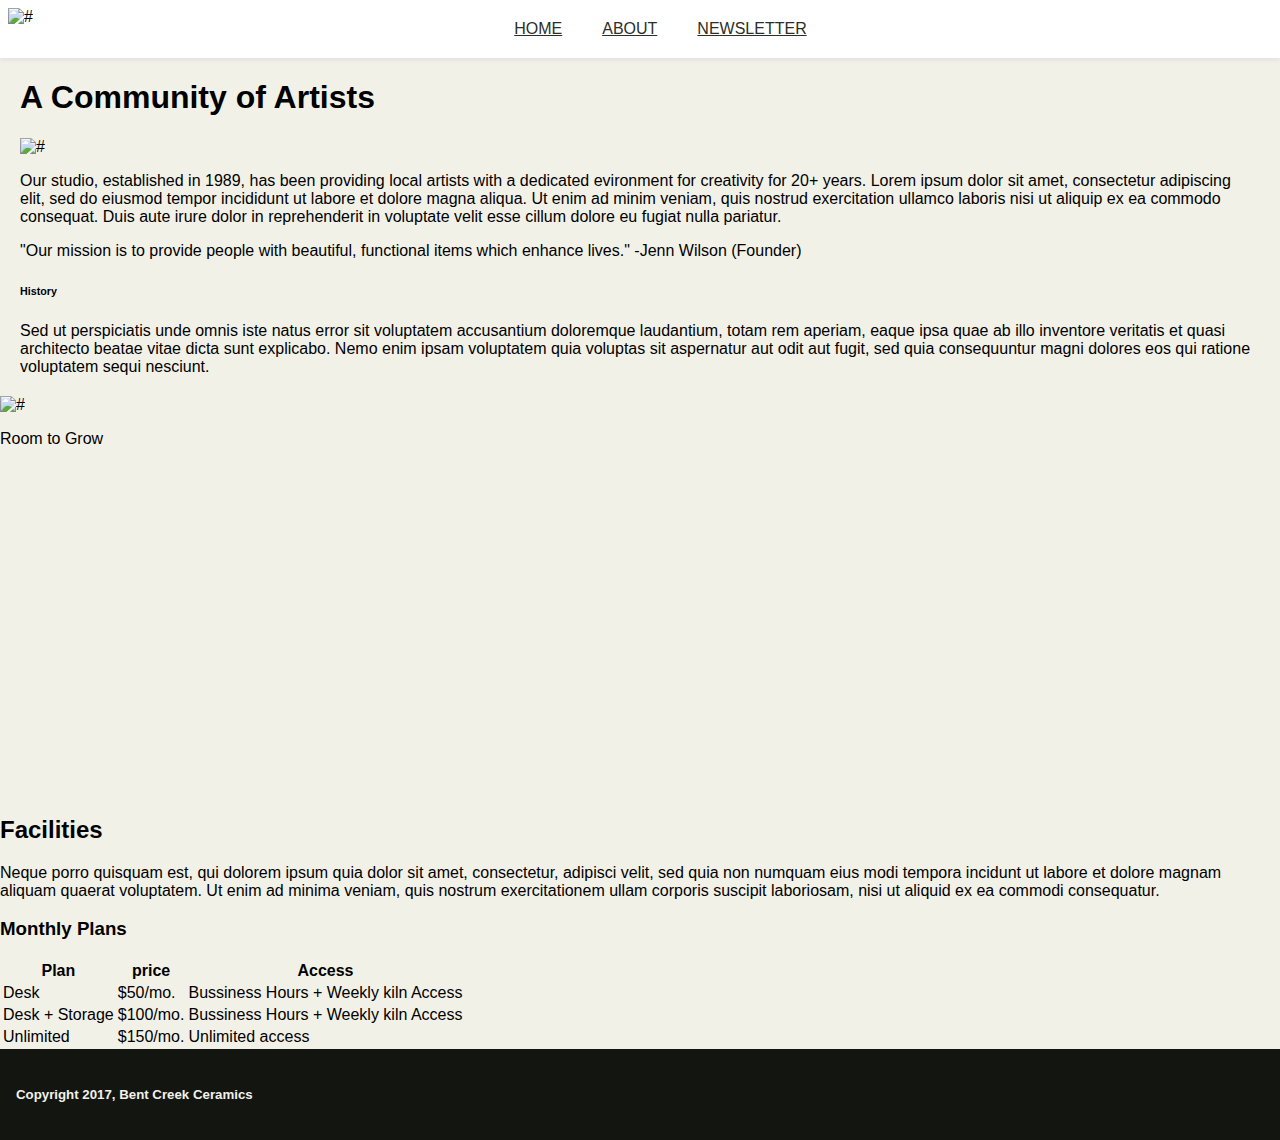
==== about.html @ 1174b102 "resized image on about pg" ====
<!DOCTYPE html>
<html>
    <head>
        <meta charset="UTF-8">
        <title>Newsletter</title>
        <link rel="stylesheet" href="styles.css">
    <body>
        <header>
            <nav class="nav-bar">
                <div class="nav-logo">
                <img src="/Users/hamiltonmoore/ironyard/front-end/week-one-project/images/optimized/bent-creek-logo.png" alt="#">
                </div>
                <div class="nav-links">
                <a href="index.html">Home</a>
                <a href="about.html">About</a>
                <a href="newsletter.html">Newsletter</a>
                </div>
                <div class="phantom div">
            </nav>
        </header>
        <main>
            <div class="firstSection">
                <h1>A Community of Artists</h1>
                <img src="/Users/hamiltonmoore/ironyard/front-end/week-one-project/images/optimized/birdhouse.jpg" alt="#" height="210" width="210">
                <p> 
                    Our studio, established in 1989, has been providing local artists with a dedicated evironment for creativity for 20+ years. 
                    Lorem ipsum dolor sit amet, consectetur adipiscing elit, sed do eiusmod tempor incididunt ut labore et dolore magna aliqua.
                    Ut enim ad minim veniam, quis nostrud exercitation ullamco laboris nisi ut aliquip ex ea commodo consequat. 
                    Duis aute irure dolor in reprehenderit in voluptate velit esse cillum dolore eu fugiat nulla pariatur.
                </p>
                <aside>
                    "Our mission is to provide people with beautiful, 
                    functional items which enhance lives." -Jenn Wilson (Founder)
                </aside>
                <h6>History</h6>
                <p>
                    Sed ut perspiciatis unde omnis iste natus error sit voluptatem accusantium doloremque laudantium, 
                    totam rem aperiam, eaque ipsa quae ab illo inventore veritatis et quasi architecto beatae vitae dicta sunt explicabo. 
                    Nemo enim ipsam voluptatem quia voluptas sit aspernatur aut odit aut fugit, sed quia consequuntur magni dolores eos qui ratione voluptatem sequi nesciunt.
                </p>
            </div>
            <div id="roomToGrow">
                <img src="/Users/hamiltonmoore/ironyard/front-end/week-one-project/images/optimized/background-3.jpg" alt=#>
                <p>Room to Grow</p>
            </div>
            <div>
                <h2>Facilities</h2>
                <p>
                    Neque porro quisquam est, qui dolorem ipsum quia dolor sit amet, consectetur, adipisci velit, 
                    sed quia non numquam eius modi tempora incidunt ut labore et dolore magnam aliquam quaerat voluptatem. 
                    Ut enim ad minima veniam, quis nostrum exercitationem ullam corporis suscipit laboriosam, nisi ut aliquid ex ea commodi consequatur.
                </p>
            </div>
            <div>
                <h3>Monthly Plans</h3>
            <table>
                <thead>
                    <tr>
                        <th>Plan</th>
                        <th>price</th>
                        <th>Access</th>
                    </tr>
                </thead>
                <tbody>
                    <tr>
                        <td>Desk</td>
                        <td>$50/mo.</td>
                        <td>Bussiness Hours + Weekly kiln Access</td>
                    </tr>
                    <tr>
                        <td>Desk + Storage</td>
                        <td>$100/mo.</td>
                        <td>Bussiness Hours + Weekly kiln Access</td>
                    </tr>
                    <tr>
                        <td>Unlimited</td>
                        <td>$150/mo.</td>
                        <td>Unlimited access</td> 
                    </tr>
                </tbody>
            </table>
        </div>
        </main>
        <footer>
            <h5>Copyright 2017, Bent Creek Ceramics</h5>
        </footer>
    </body>
</html>
---- styles.css ----
body{
    background: #F2F1E8;
    font-family: 'Merriweather', serif;
    font-family: 'Roboto', sans-serif;
    margin: 0 auto;
    font-weight: none;
}

 header{
    /* position: fixed; */
    margin: 0;
    width: 100%; 

}
nav{
    box-shadow: 0px 3px 3px #E5E4DF; 
}
.nav-bar{
    background-color: #FFFFFF;
    display: flex;
    justify-content: space-between;  
}

.nav-bar a{
    color: #2B2F26;
    padding: 20px;
    text-transform: uppercase;
}

.nav-logo img{
    align-self: center;
    height: 40px;
    width: 40px;
    margin: .5rem;
}
.nav-links{
    display:flex;
    align-content: center;
}

 /* .container{
    display: flex;
    flex-direction: column;
    flex-wrap: wrap; 
}  */

 .imageGroup{
    display: flex;
    /* flex-wrap: wrap;
    justify-content: space-between; */
} 
 .imageHolder30{
    width: 200px;
    height: 100px;
}

.imageHolder50{
    width: 75px;
    height: 100px;
} 

.imageHolder10{
    width: 40px;
    height: 100px;
}  

.imageHolder5{
    width: 55px;
    height: 100px;
}

 
 #newsLetterBody {
    background-image: url("./images/optimized/background-2.jpg"); 
    background-size: 100%;
} 

form{
    position: relative;
    top: 200px;
    background-color: white;
}

footer{
    color: #F2F1E8;
    padding: 1rem;
    background-color: #131511;
}

 /* #img1{
    width: 100px;
    height: 100px; 
}  */

/* About section Specific:*/ 
.firstSection{
    margin: 20px;
}

 #roomToGrow{
    overflow: hidden; 
    height: 400px;
  
}
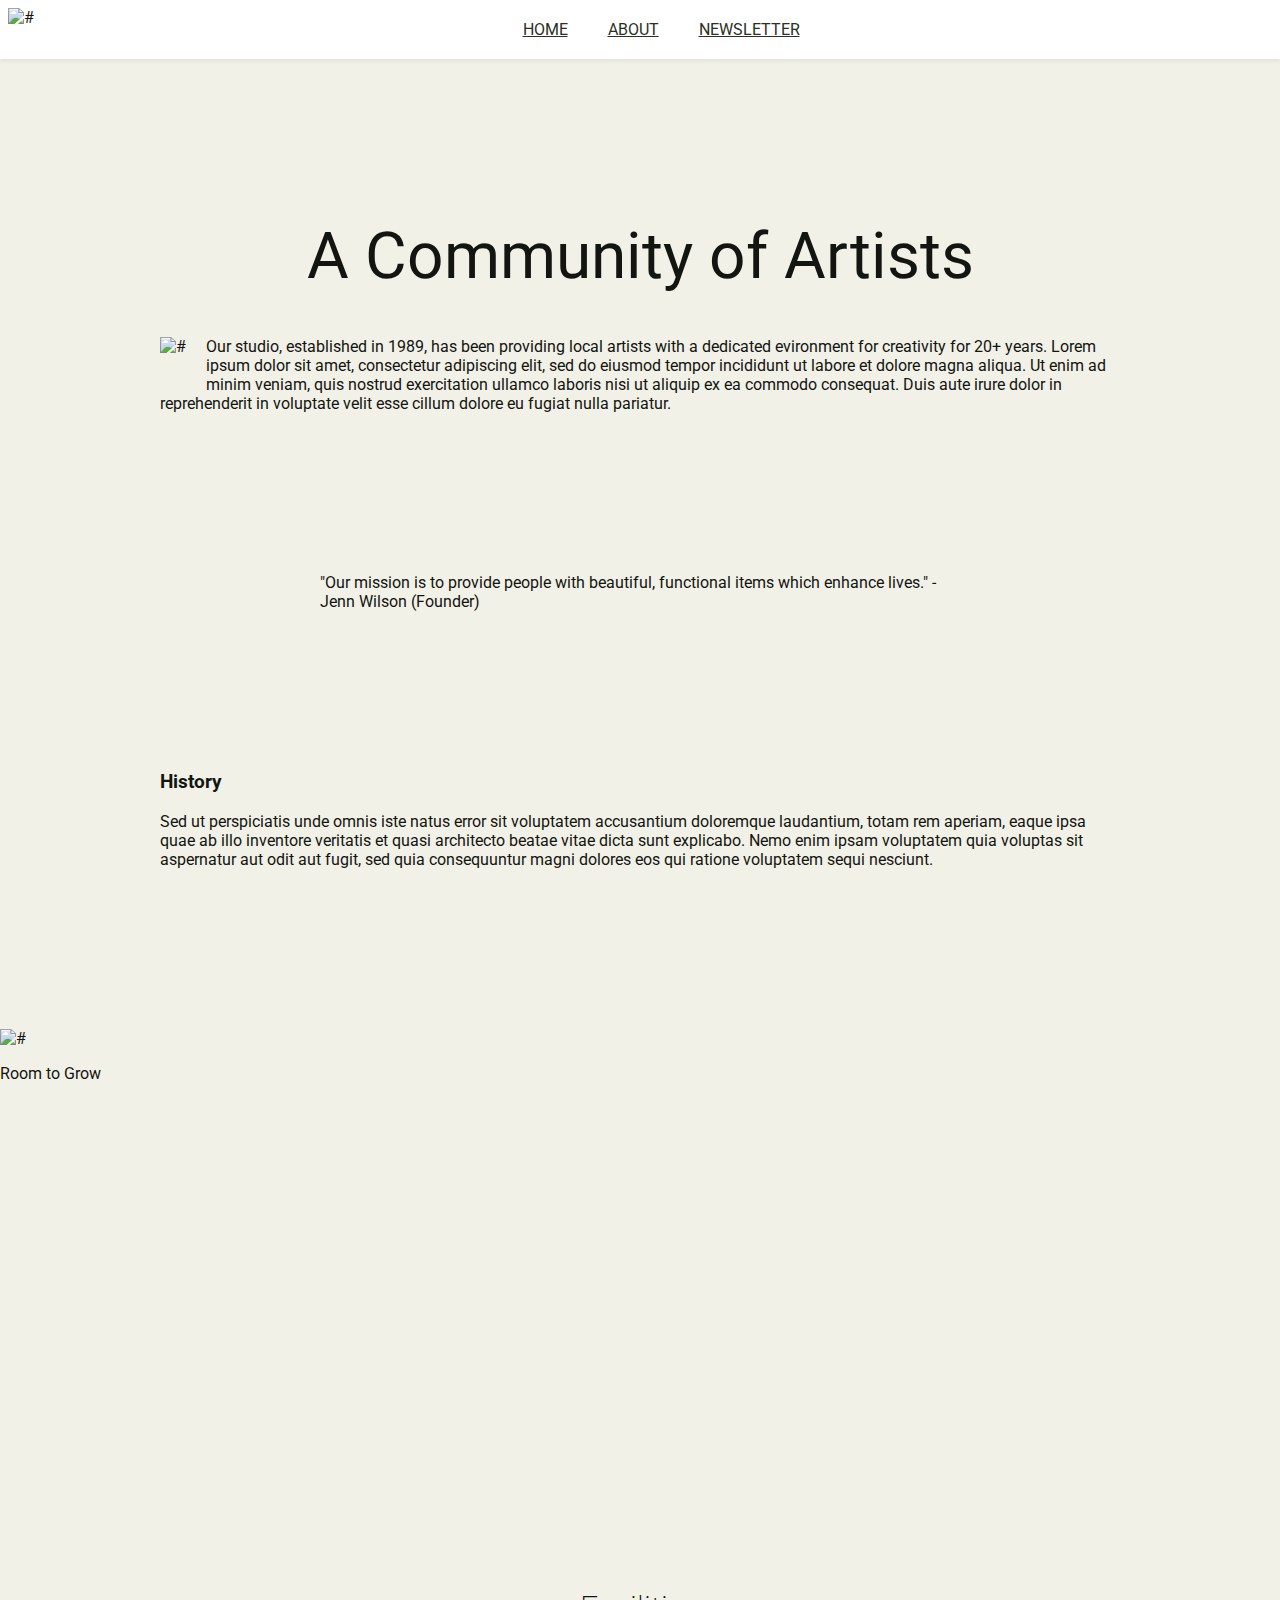
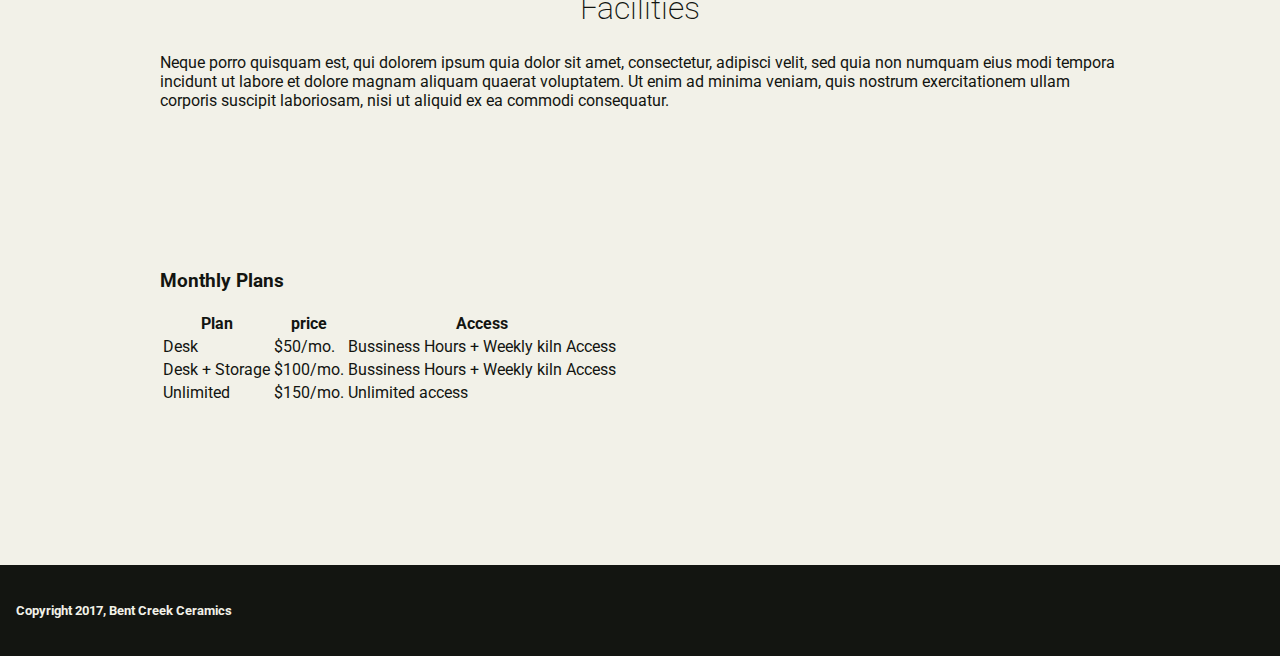
==== commit 0c096a5b: "added and changed image structure" ====
--- a/about.html
+++ b/about.html
@@ -4,6 +4,7 @@
         <meta charset="UTF-8">
         <title>Newsletter</title>
         <link rel="stylesheet" href="styles.css">
+        <link href="https://fonts.googleapis.com/css?family=Merriweather:300,300i,400,400i,700|Roboto:300,300i,400,400i" rel="stylesheet">
     <body>
         <header>
             <nav class="nav-bar">
@@ -20,19 +21,25 @@
         </header>
         <main>
             <div class="firstSection">
+                <div>
                 <h1>A Community of Artists</h1>
+                <div class="birdHouseImg">
                 <img src="/Users/hamiltonmoore/ironyard/front-end/week-one-project/images/optimized/birdhouse.jpg" alt="#" height="210" width="210">
+                </div>
                 <p> 
                     Our studio, established in 1989, has been providing local artists with a dedicated evironment for creativity for 20+ years. 
                     Lorem ipsum dolor sit amet, consectetur adipiscing elit, sed do eiusmod tempor incididunt ut labore et dolore magna aliqua.
                     Ut enim ad minim veniam, quis nostrud exercitation ullamco laboris nisi ut aliquip ex ea commodo consequat. 
                     Duis aute irure dolor in reprehenderit in voluptate velit esse cillum dolore eu fugiat nulla pariatur.
                 </p>
+                </div>
+            <div class="quote">
                 <aside>
                     "Our mission is to provide people with beautiful, 
                     functional items which enhance lives." -Jenn Wilson (Founder)
                 </aside>
-                <h6>History</h6>
+            </div>
+                <h3>History</h3>
                 <p>
                     Sed ut perspiciatis unde omnis iste natus error sit voluptatem accusantium doloremque laudantium, 
                     totam rem aperiam, eaque ipsa quae ab illo inventore veritatis et quasi architecto beatae vitae dicta sunt explicabo. 
@@ -40,10 +47,10 @@
                 </p>
             </div>
             <div id="roomToGrow">
-                <img src="/Users/hamiltonmoore/ironyard/front-end/week-one-project/images/optimized/background-3.jpg" alt=#>
+                <img src="/Users/hamiltonmoore/ironyard/front-end/week-one-project/images/optimized/background-3.jpg" alt=# height="100%" width="100%">
                 <p>Room to Grow</p>
             </div>
-            <div>
+            <div class="Facilities">
                 <h2>Facilities</h2>
                 <p>
                     Neque porro quisquam est, qui dolorem ipsum quia dolor sit amet, consectetur, adipisci velit, 
@@ -51,7 +58,7 @@
                     Ut enim ad minima veniam, quis nostrum exercitationem ullam corporis suscipit laboriosam, nisi ut aliquid ex ea commodi consequatur.
                 </p>
             </div>
-            <div>
+            <div class="Table">
                 <h3>Monthly Plans</h3>
             <table>
                 <thead>
--- a/styles.css
+++ b/styles.css
@@ -2,8 +2,8 @@
     background: #F2F1E8;
     font-family: 'Merriweather', serif;
     font-family: 'Roboto', sans-serif;
+    color: #131511;
     margin: 0 auto;
-    font-weight: none;
 }
 
  header{
@@ -44,12 +44,12 @@
     flex-wrap: wrap; 
 }  */
 
- .imageGroup{
+ /* .imageGroup{
     display: flex;
     /* flex-wrap: wrap;
     justify-content: space-between; */
-} 
- .imageHolder30{
+
+ /* .imageHolder30{
     width: 200px;
     height: 100px;
 }
@@ -66,26 +66,28 @@
 
 .imageHolder5{
     width: 55px;
-    height: 100px;
-}
+    height: 100px; */ 
+
 
  
- #newsLetterBody {
+  #newsLetterBody {
     background-image: url("./images/optimized/background-2.jpg"); 
-    background-size: 100%;
-} 
-
-form{
-    position: relative;
-    top: 200px;
-    background-color: white;
-}
-
-footer{
+    background-size: 100%; 
+}  
+
+  form{
+    top: 500px;
+    background-color: white; 
+    margin-right: 200px;
+    margin-left: 200px;
+
+}  
+
+  footer{
     color: #F2F1E8;
-    padding: 1rem;
+    padding: 1rem; 
     background-color: #131511;
-}
+}  
 
  /* #img1{
     width: 100px;
@@ -93,14 +95,123 @@
 }  */
 
 /* About section Specific:*/ 
-.firstSection{
-    margin: 20px;
+ .firstSection{
+    margin: 160px;
+} 
+.quote{
+    margin: 160px;
+}
+.Facilities{
+    margin: 160px;
+}
+.Table{
+    margin: 160px;
+}
+h1{
+    font-size: 4rem;
+    text-align: center;
+    font-weight: 400;
+    margin-top: 100px; 
+}
+h2{
+    font-size: 2rem;
+    text-align: center;
+    font-weight: 200;
+    margin-top: 15px;
+}
+h4{
+    font-size: 2rem;
+    text-align: center;
+    font-weight: 200;
+    margin-top: 10px;
 }
 
  #roomToGrow{
     overflow: hidden; 
-    height: 400px;
-  
+    height: 400px; 
 } 
-
-
+.birdHouseImg{
+    float: left;
+    margin-right: 20px;
+    margin-bottom: 20px; 
+}
+
+/*home*/
+
+.productImages{
+  width: 100%;
+  margin: 0 auto;
+  padding: 10px;
+  box-sizing: border-box;
+}
+.productImages .row{
+    display: flex;
+    justify-content: space-between;
+    margin-bottom: 5px;
+}
+.row p{
+    background-color: #2B2F26;
+    color: #F2F1E8;
+    padding: 10px;
+    align-self: flex-end;
+    font-size: 1.4em;
+}
+.box{
+    display: flex;
+    flex: 1;
+    height: 55vh;
+    margin: 5px;
+}
+.sm-box{
+    display: flex;
+    flex: 1;
+    height: 35vh;
+    margin: 5px;
+
+}
+.imageHolder:nth-child(3){
+    flex: 2;
+}
+
+
+#Endless{
+    background-image: url("./images/optimized/product-1.jpg");
+    background-size: cover;
+}
+#Sets{
+    background-image: url("./images/optimized/product-2.jpg");
+    background-size: cover;
+}
+#Textures{
+    background-image: url("./images/optimized/product-3.jpg");
+    background-size: cover;
+}    
+#Teatime{
+    background-image: url("./images/optimized/product-4.jpg");
+    background-size: cover;
+}
+#Jars{
+    background-image: url("./images/optimized/product-5.jpg");
+    background-size: cover;
+}
+#Wasabi{
+    background-image: url("./images/optimized/product-6.jpg");
+    background-size: cover;
+}
+#Sippin{
+    background-image: url("./images/optimized/product-7.jpg");
+    background-size: cover;
+}
+
+/* specific to newsletter*/
+
+input [type=text] {
+    border: none;
+    border-bottom: 2px solid #968772;
+}
+input[type=submit] {
+    padding: 10px;
+    color: white;
+    background-color: #968772;
+    border: none;
+}
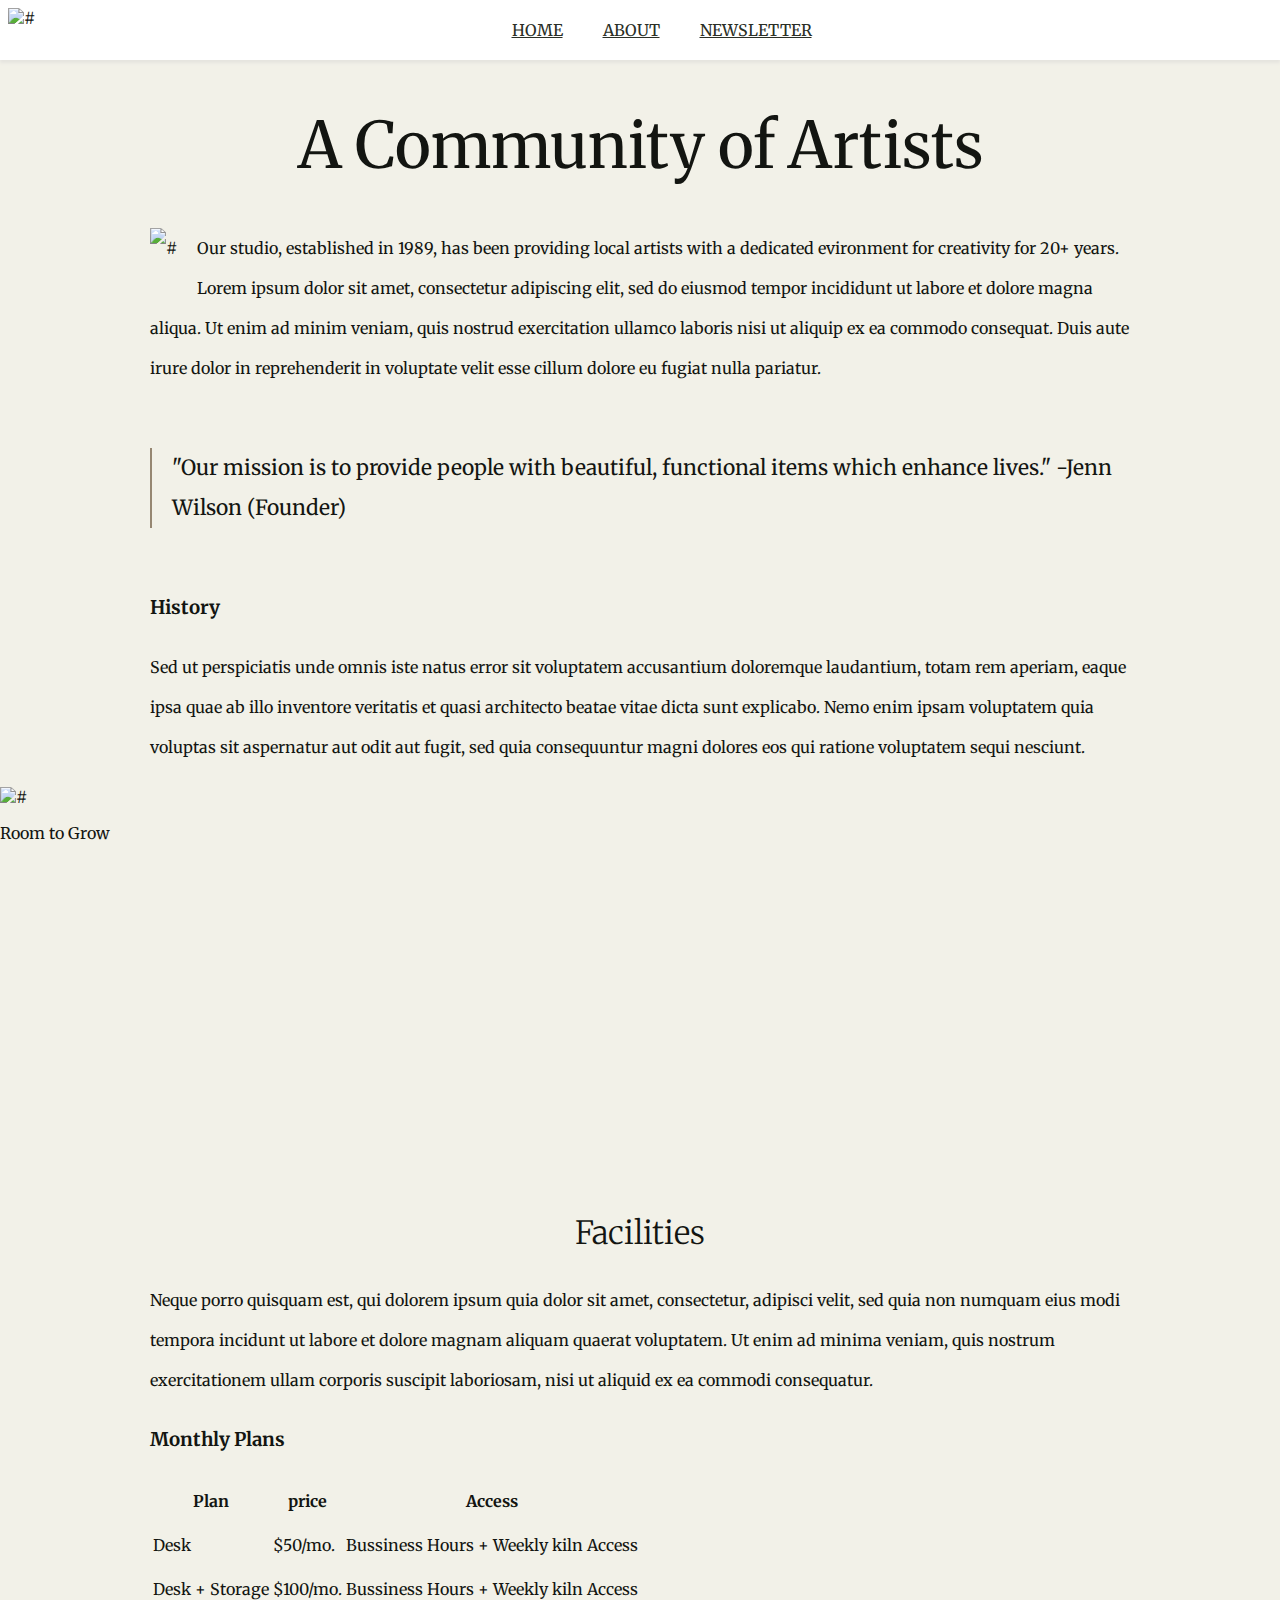
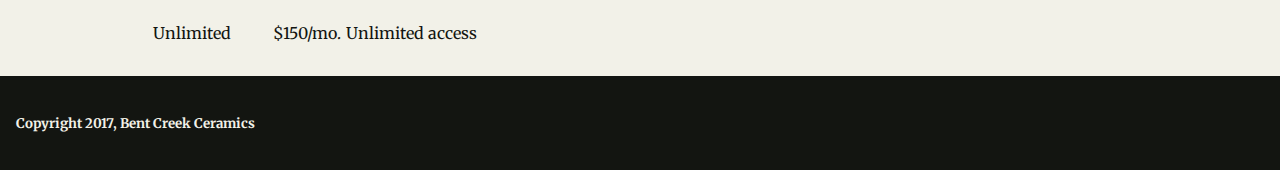
==== commit b1526ffe: "solved newsletterpg" ====
--- a/about.html
+++ b/about.html
@@ -20,11 +20,10 @@
             </nav>
         </header>
         <main>
+            <h1>A Community of Artists</h1>
             <div class="firstSection">
-                <div>
-                <h1>A Community of Artists</h1>
                 <div class="birdHouseImg">
-                <img src="/Users/hamiltonmoore/ironyard/front-end/week-one-project/images/optimized/birdhouse.jpg" alt="#" height="210" width="210">
+                <img src="/Users/hamiltonmoore/ironyard/front-end/week-one-project/images/optimized/birdhouse.jpg" alt="#" height="180" width="180">
                 </div>
                 <p> 
                     Our studio, established in 1989, has been providing local artists with a dedicated evironment for creativity for 20+ years. 
@@ -39,6 +38,7 @@
                     functional items which enhance lives." -Jenn Wilson (Founder)
                 </aside>
             </div>
+            <div class="History">
                 <h3>History</h3>
                 <p>
                     Sed ut perspiciatis unde omnis iste natus error sit voluptatem accusantium doloremque laudantium, 
@@ -86,8 +86,8 @@
                     </tr>
                 </tbody>
             </table>
-        </div>
         </main>
+    </div>
         <footer>
             <h5>Copyright 2017, Bent Creek Ceramics</h5>
         </footer>
--- a/styles.css
+++ b/styles.css
@@ -1,7 +1,6 @@
 body{
     background: #F2F1E8;
-    font-family: 'Merriweather', serif;
-    font-family: 'Roboto', sans-serif;
+    font-family: 'Merriweather', 'Roboto', serif;
     color: #131511;
     margin: 0 auto;
 }
@@ -75,7 +74,7 @@
     background-size: 100%; 
 }  
 
-  form{
+form{
     top: 500px;
     background-color: white; 
     margin-right: 200px;
@@ -83,9 +82,9 @@
 
 }  
 
-  footer{
+footer{
     color: #F2F1E8;
-    padding: 1rem; 
+    padding: 1rem;
     background-color: #131511;
 }  
 
@@ -96,28 +95,42 @@
 
 /* About section Specific:*/ 
  .firstSection{
-    margin: 160px;
+    margin: 20px 150px;
+    font-size: 16px;
+    line-height: 2.5rem;
 } 
 .quote{
-    margin: 160px;
+    margin: 60px 150px;
+    padding-left: 20px;
+    font-size: 21px;
+    line-height: 2.5rem;
+    border-left: 2.5px solid #968772;
 }
 .Facilities{
-    margin: 160px;
+    margin: 20px 150px;
+    font-size: 16px;
+    line-height: 2.5rem;
+}
+.History{
+    margin: 20px 150px;
+    font-size: 16px;
+    line-height: 2.5rem;
 }
 .Table{
-    margin: 160px;
+    margin: 20px 150px;
+    font-size: 16px;
+    line-height: 2.5rem;
 }
 h1{
     font-size: 4rem;
     text-align: center;
     font-weight: 400;
-    margin-top: 100px; 
+    margin-top: 45px; 
 }
 h2{
     font-size: 2rem;
     text-align: center;
     font-weight: 200;
-    margin-top: 15px;
 }
 h4{
     font-size: 2rem;
@@ -138,18 +151,20 @@
 
 /*home*/
 
+
+
 .productImages{
   width: 100%;
   margin: 0 auto;
   padding: 10px;
-  box-sizing: border-box;
+  box-sizing: border-box
 }
 .productImages .row{
     display: flex;
     justify-content: space-between;
     margin-bottom: 5px;
 }
-.row p{
+.productImages p{
     background-color: #2B2F26;
     color: #F2F1E8;
     padding: 10px;
@@ -167,9 +182,11 @@
     flex: 1;
     height: 35vh;
     margin: 5px;
-
-}
-.imageHolder:nth-child(3){
+}
+.box:first-child {
+    flex: 3;
+}
+.sm-box:nth-child(3){
     flex: 2;
 }
 
@@ -205,13 +222,25 @@
 
 /* specific to newsletter*/
 
-input [type=text] {
+input[type=text], input[type=email] {
+    /* display: flex;
+    justify-content: center; */
+    margin-left: 50px;
+    font-size: 21px;
+    box-sizing: border-box;
     border: none;
     border-bottom: 2px solid #968772;
-}
+    width: 80%;
+    padding: 12px 20px;
+}
+
 input[type=submit] {
-    padding: 10px;
+    display: block;
+    padding: 20px;
     color: white;
     background-color: #968772;
     border: none;
-}
+    font-size: 16px;
+    margin: 0 auto;
+    margin-top: 20px;
+}
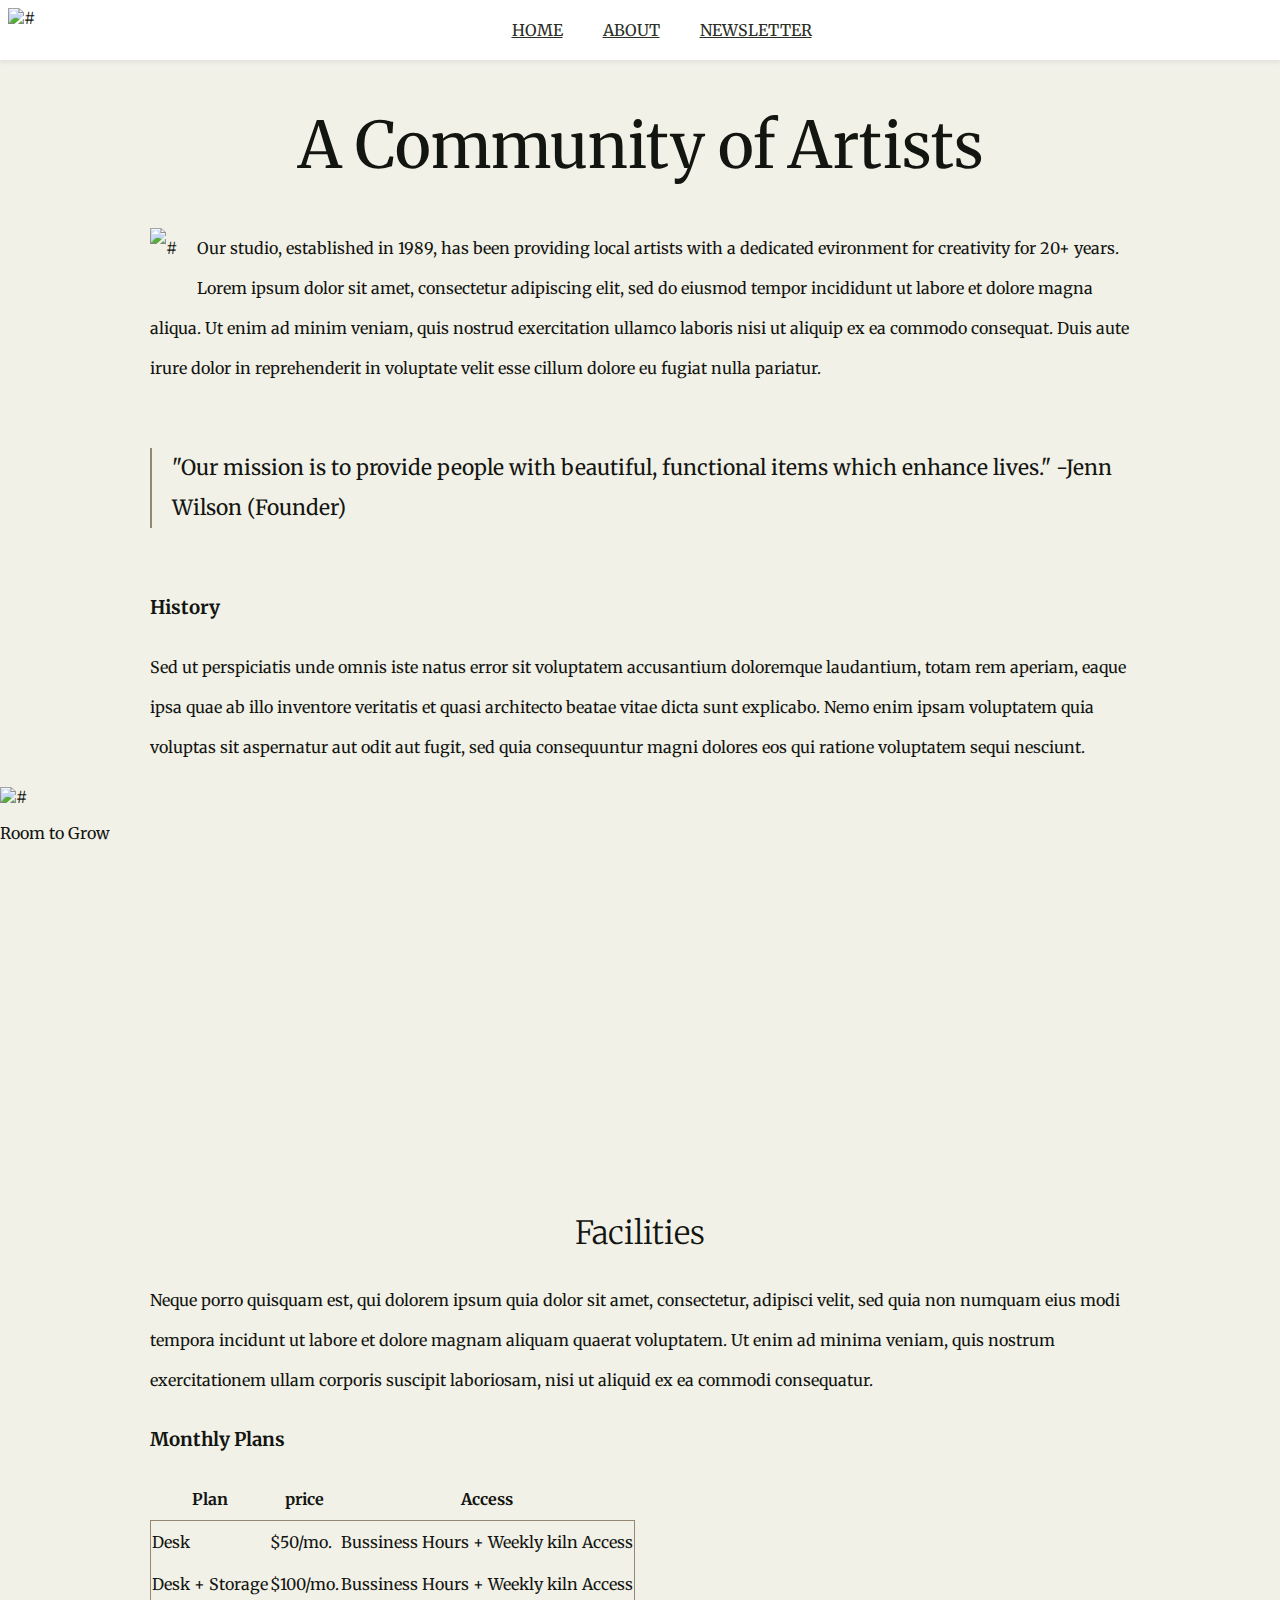
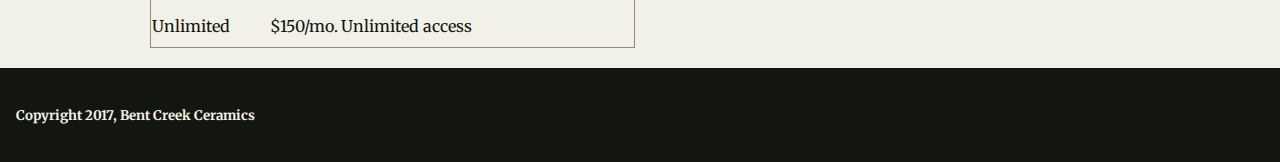
==== commit b391181b: "more additionas" ====
--- a/about.html
+++ b/about.html
@@ -86,6 +86,7 @@
                     </tr>
                 </tbody>
             </table>
+            </div>
         </main>
     </div>
         <footer>
--- a/styles.css
+++ b/styles.css
@@ -148,7 +148,15 @@
     margin-right: 20px;
     margin-bottom: 20px; 
 }
-
+table {
+    border-collapse: collapse;
+}
+table, thead, {
+    border: 1px solid #968772;
+}
+tbody {
+    border: 1px solid #968772;
+}
 /*home*/
 
 
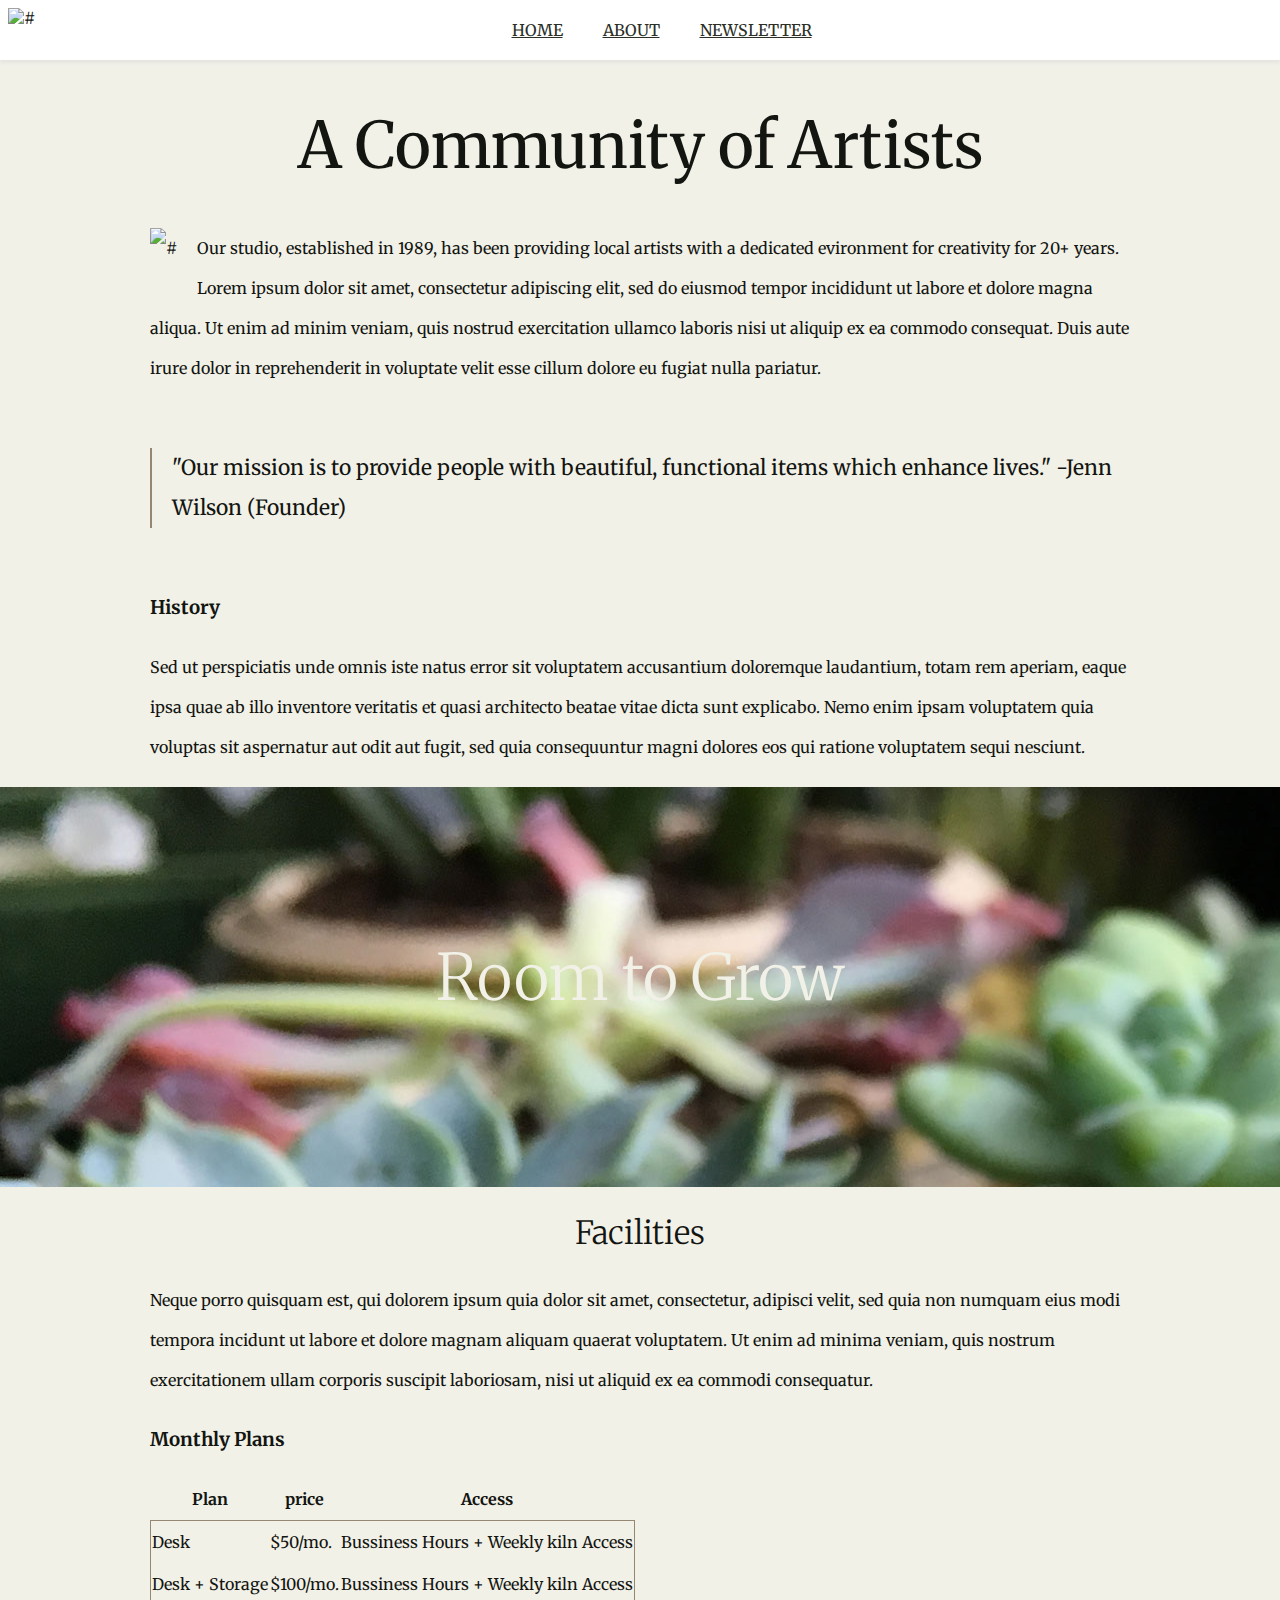
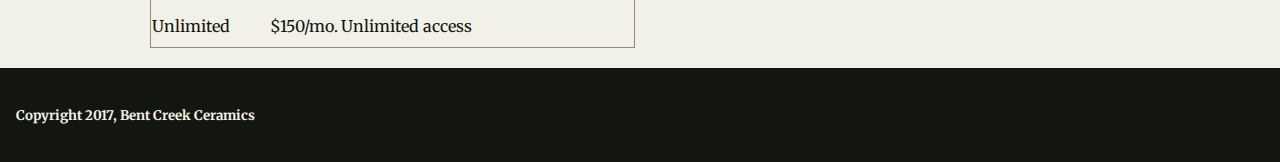
==== commit 6421ef57: "updated image on about pg" ====
--- a/about.html
+++ b/about.html
@@ -46,8 +46,7 @@
                     Nemo enim ipsam voluptatem quia voluptas sit aspernatur aut odit aut fugit, sed quia consequuntur magni dolores eos qui ratione voluptatem sequi nesciunt.
                 </p>
             </div>
-            <div id="roomToGrow">
-                <img src="/Users/hamiltonmoore/ironyard/front-end/week-one-project/images/optimized/background-3.jpg" alt=# height="100%" width="100%">
+            <div class="roomToGrow">
                 <p>Room to Grow</p>
             </div>
             <div class="Facilities">
--- a/styles.css
+++ b/styles.css
@@ -37,39 +37,7 @@
     align-content: center;
 }
 
- /* .container{
-    display: flex;
-    flex-direction: column;
-    flex-wrap: wrap; 
-}  */
-
- /* .imageGroup{
-    display: flex;
-    /* flex-wrap: wrap;
-    justify-content: space-between; */
-
- /* .imageHolder30{
-    width: 200px;
-    height: 100px;
-}
-
-.imageHolder50{
-    width: 75px;
-    height: 100px;
-} 
-
-.imageHolder10{
-    width: 40px;
-    height: 100px;
-}  
-
-.imageHolder5{
-    width: 55px;
-    height: 100px; */ 
-
-
- 
-  #newsLetterBody {
+#newsLetterBody {
     background-image: url("./images/optimized/background-2.jpg"); 
     background-size: 100%; 
 }  
@@ -88,12 +56,8 @@
     background-color: #131511;
 }  
 
- /* #img1{
-    width: 100px;
-    height: 100px; 
-}  */
-
 /* About section Specific:*/ 
+
  .firstSection{
     margin: 20px 150px;
     font-size: 16px;
@@ -139,10 +103,25 @@
     margin-top: 10px;
 }
 
- #roomToGrow{
+.roomToGrow {
+    background-image: url("./images/optimized/background-3.jpg"); 
+    /* background-size: cover; */
+    overflow: hidden;
+    height: 400px;
+    
+}
+.roomToGrow p {
+    font-size: 4rem;
+    text-align: center;
+    font-weight: 300;
+    color: #F2F1E8;
+    margin-top: 150px;
+}
+
+ /* #roomToGrow{
     overflow: hidden; 
     height: 400px; 
-} 
+}  */
 .birdHouseImg{
     float: left;
     margin-right: 20px;
@@ -231,8 +210,6 @@
 /* specific to newsletter*/
 
 input[type=text], input[type=email] {
-    /* display: flex;
-    justify-content: center; */
     margin-left: 50px;
     font-size: 21px;
     box-sizing: border-box;
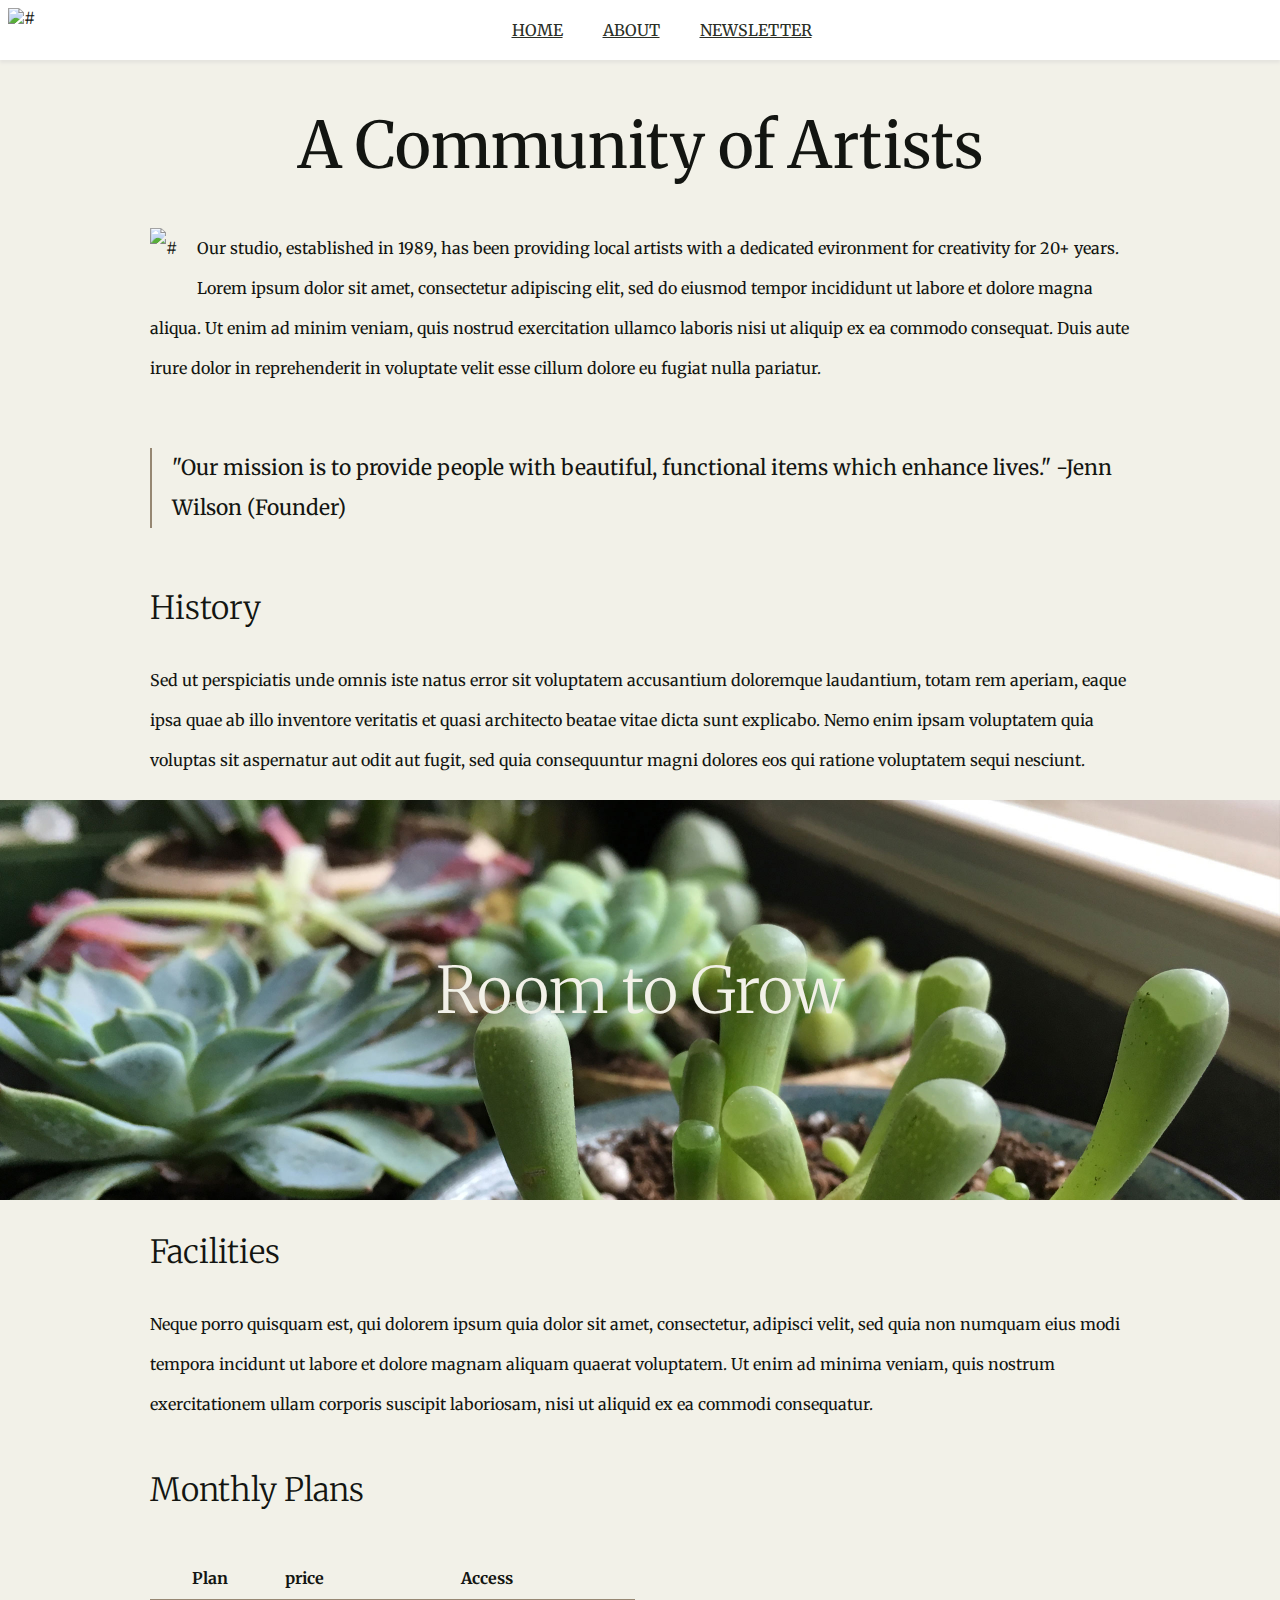
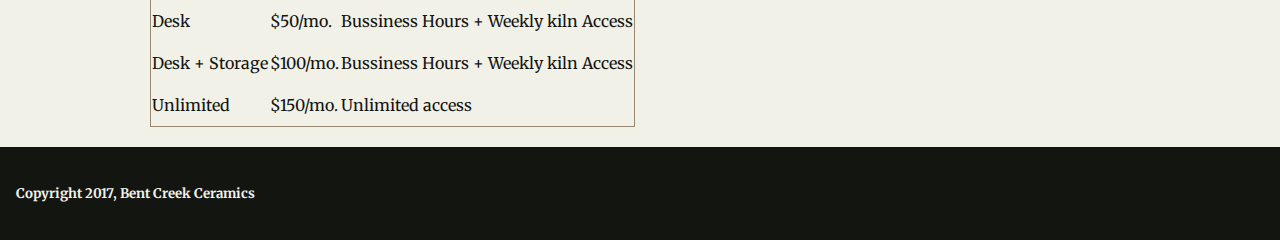
==== commit bc5885f2: "fixed header sizes" ====
--- a/about.html
+++ b/about.html
@@ -50,15 +50,17 @@
                 <p>Room to Grow</p>
             </div>
             <div class="Facilities">
-                <h2>Facilities</h2>
+                <h3>Facilities</h3>
                 <p>
                     Neque porro quisquam est, qui dolorem ipsum quia dolor sit amet, consectetur, adipisci velit, 
                     sed quia non numquam eius modi tempora incidunt ut labore et dolore magnam aliquam quaerat voluptatem. 
                     Ut enim ad minima veniam, quis nostrum exercitationem ullam corporis suscipit laboriosam, nisi ut aliquid ex ea commodi consequatur.
                 </p>
             </div>
-            <div class="Table">
-                <h3>Monthly Plans</h3>
+            <div id="monthlyPlans">
+                <h2>Monthly Plans</h2>
+            </div>
+            <div class="table">
             <table>
                 <thead>
                     <tr>
--- a/styles.css
+++ b/styles.css
@@ -75,12 +75,17 @@
     font-size: 16px;
     line-height: 2.5rem;
 }
+/* .Facilities p{
+    font-size: 2rem;
+    font-weight: 200;
+} */
+
 .History{
     margin: 20px 150px;
     font-size: 16px;
     line-height: 2.5rem;
 }
-.Table{
+.table{
     margin: 20px 150px;
     font-size: 16px;
     line-height: 2.5rem;
@@ -96,8 +101,12 @@
     text-align: center;
     font-weight: 200;
 }
+h3{
+    font-size: 2rem;
+    font-weight: 200;
+}
 h4{
-    font-size: 2rem;
+    font-size: 1.5rem;
     text-align: center;
     font-weight: 200;
     margin-top: 10px;
@@ -105,7 +114,7 @@
 
 .roomToGrow {
     background-image: url("./images/optimized/background-3.jpg"); 
-    /* background-size: cover; */
+    background-size: cover; 
     overflow: hidden;
     height: 400px;
     
@@ -118,10 +127,11 @@
     margin-top: 150px;
 }
 
- /* #roomToGrow{
-    overflow: hidden; 
-    height: 400px; 
-}  */
+
+#monthlyPlans{
+    display: flex;
+    margin-left: 150px;
+}
 .birdHouseImg{
     float: left;
     margin-right: 20px;
@@ -136,9 +146,8 @@
 tbody {
     border: 1px solid #968772;
 }
+
 /*home*/
-
-
 
 .productImages{
   width: 100%;
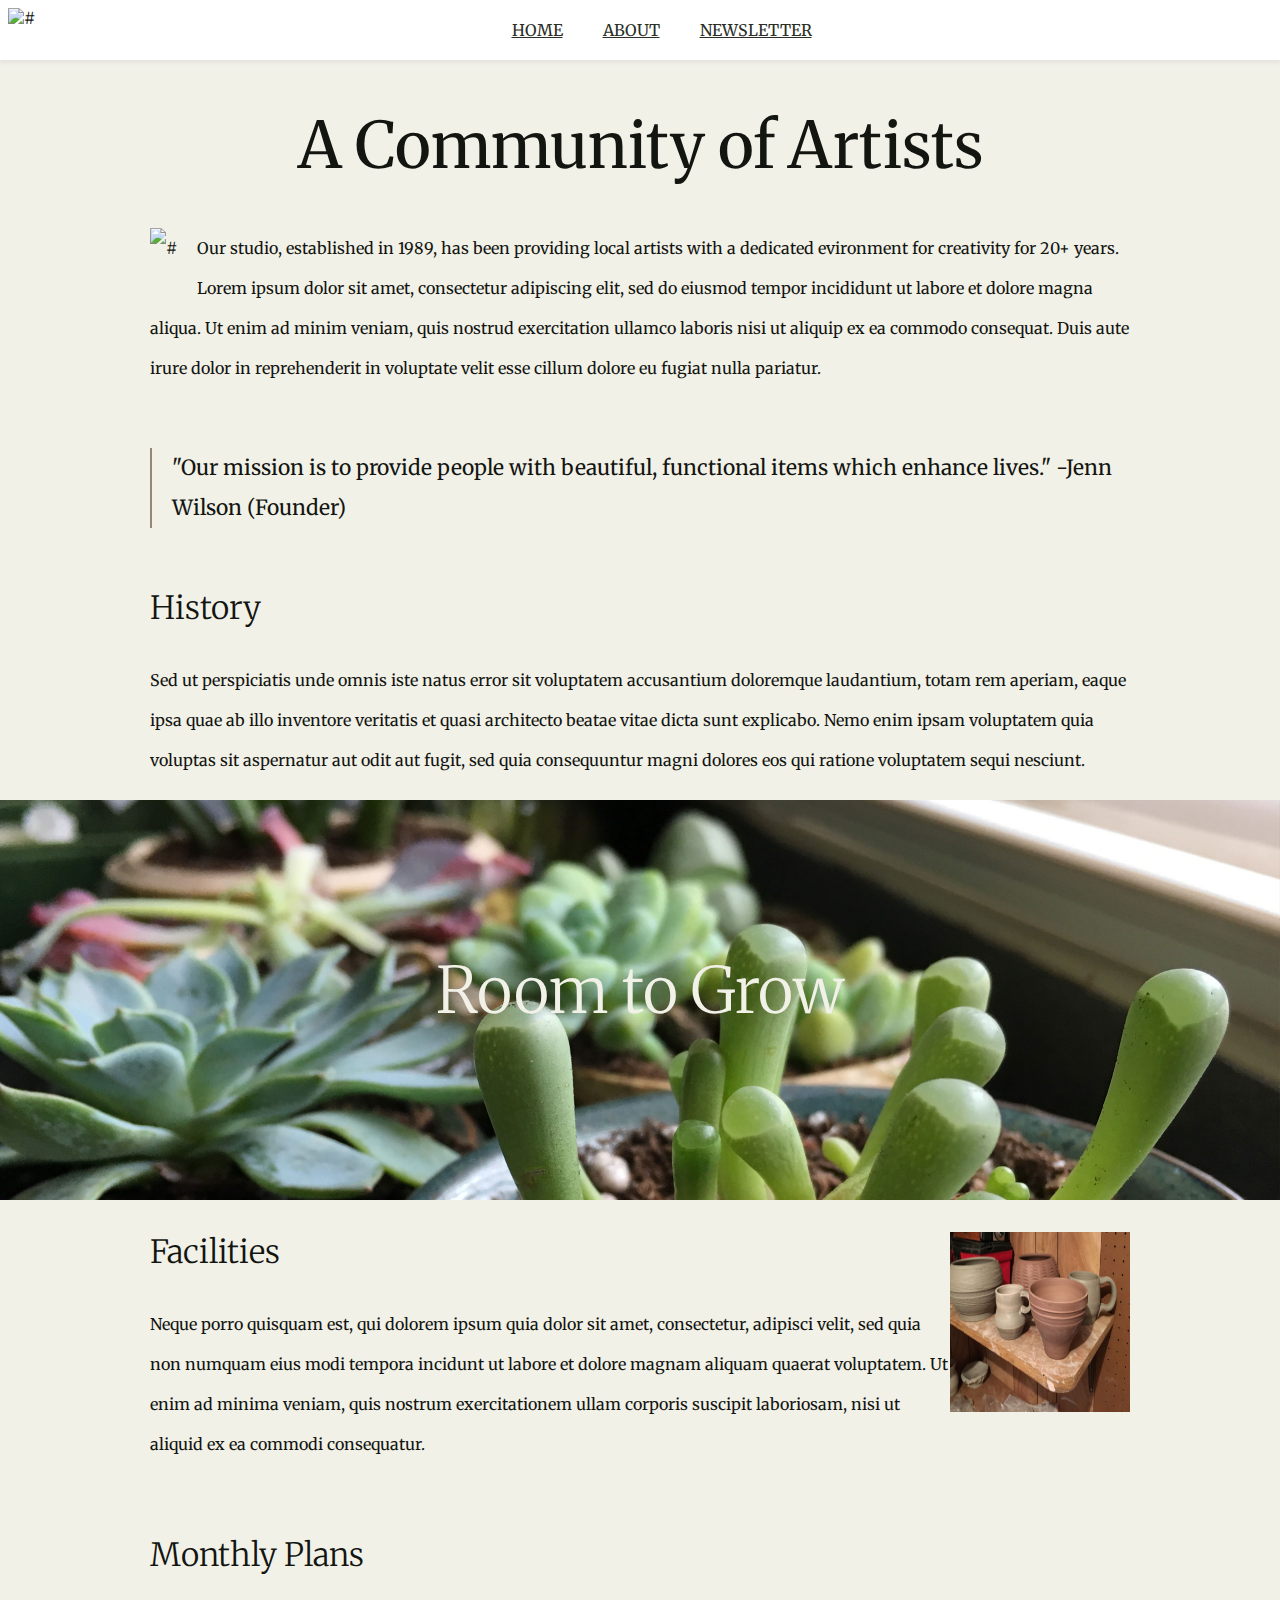
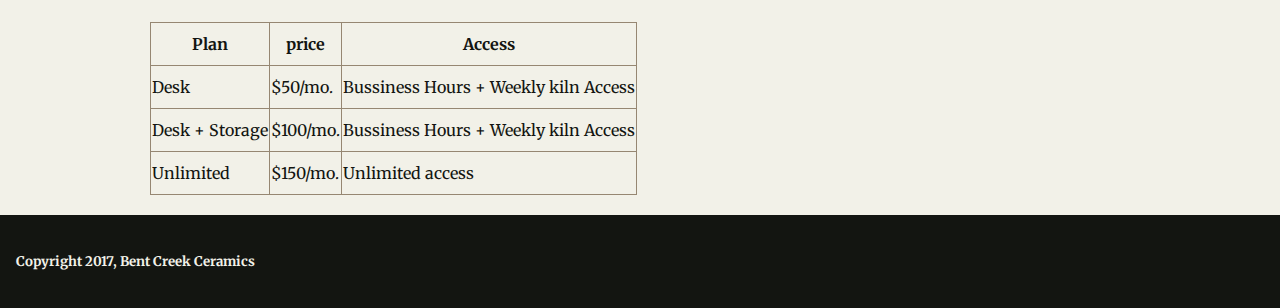
==== commit e24442fd: "fixed newsletter" ====
--- a/about.html
+++ b/about.html
@@ -50,6 +50,9 @@
                 <p>Room to Grow</p>
             </div>
             <div class="Facilities">
+                <div class="shelf">
+                    <img src="./images/optimized/background-1.jpg" alt=# width="180" height="180">
+                </div>
                 <h3>Facilities</h3>
                 <p>
                     Neque porro quisquam est, qui dolorem ipsum quia dolor sit amet, consectetur, adipisci velit, 
@@ -74,6 +77,7 @@
                         <td>Desk</td>
                         <td>$50/mo.</td>
                         <td>Bussiness Hours + Weekly kiln Access</td>
+                     
                     </tr>
                     <tr>
                         <td>Desk + Storage</td>
@@ -84,6 +88,7 @@
                         <td>Unlimited</td>
                         <td>$150/mo.</td>
                         <td>Unlimited access</td> 
+                    
                     </tr>
                 </tbody>
             </table>
--- a/styles.css
+++ b/styles.css
@@ -37,18 +37,31 @@
     align-content: center;
 }
 
+ a:hover {
+    color: #967343;
+} 
+ a:active {
+    color: #968772;
+}
+
 #newsLetterBody {
     background-image: url("./images/optimized/background-2.jpg"); 
-    background-size: 100%; 
+    background-size: 100%;
+    background-repeat: no-repeat;
 }  
 
 form{
-    top: 500px;
     background-color: white; 
-    margin-right: 200px;
-    margin-left: 200px;
-
-}  
+    margin-right: 250px;
+    margin-left: 250px;
+    margin-top: 180px;
+} 
+#mainForm {
+    display: flex;
+    justify-content: center;
+    align-items: center;
+    margin-bottom: 125px;
+} 
 
 footer{
     color: #F2F1E8;
@@ -75,10 +88,6 @@
     font-size: 16px;
     line-height: 2.5rem;
 }
-/* .Facilities p{
-    font-size: 2rem;
-    font-weight: 200;
-} */
 
 .History{
     margin: 20px 150px;
@@ -100,6 +109,7 @@
     font-size: 2rem;
     text-align: center;
     font-weight: 200;
+    padding-top: 25px;
 }
 h3{
     font-size: 2rem;
@@ -126,7 +136,9 @@
     color: #F2F1E8;
     margin-top: 150px;
 }
-
+.shelf{
+    float: right;
+}
 
 #monthlyPlans{
     display: flex;
@@ -137,15 +149,12 @@
     margin-right: 20px;
     margin-bottom: 20px; 
 }
-table {
+
+table, th, td{
+    border: 1px solid #968772;
     border-collapse: collapse;
 }
-table, thead, {
-    border: 1px solid #968772;
-}
-tbody {
-    border: 1px solid #968772;
-}
+
 
 /*home*/
 
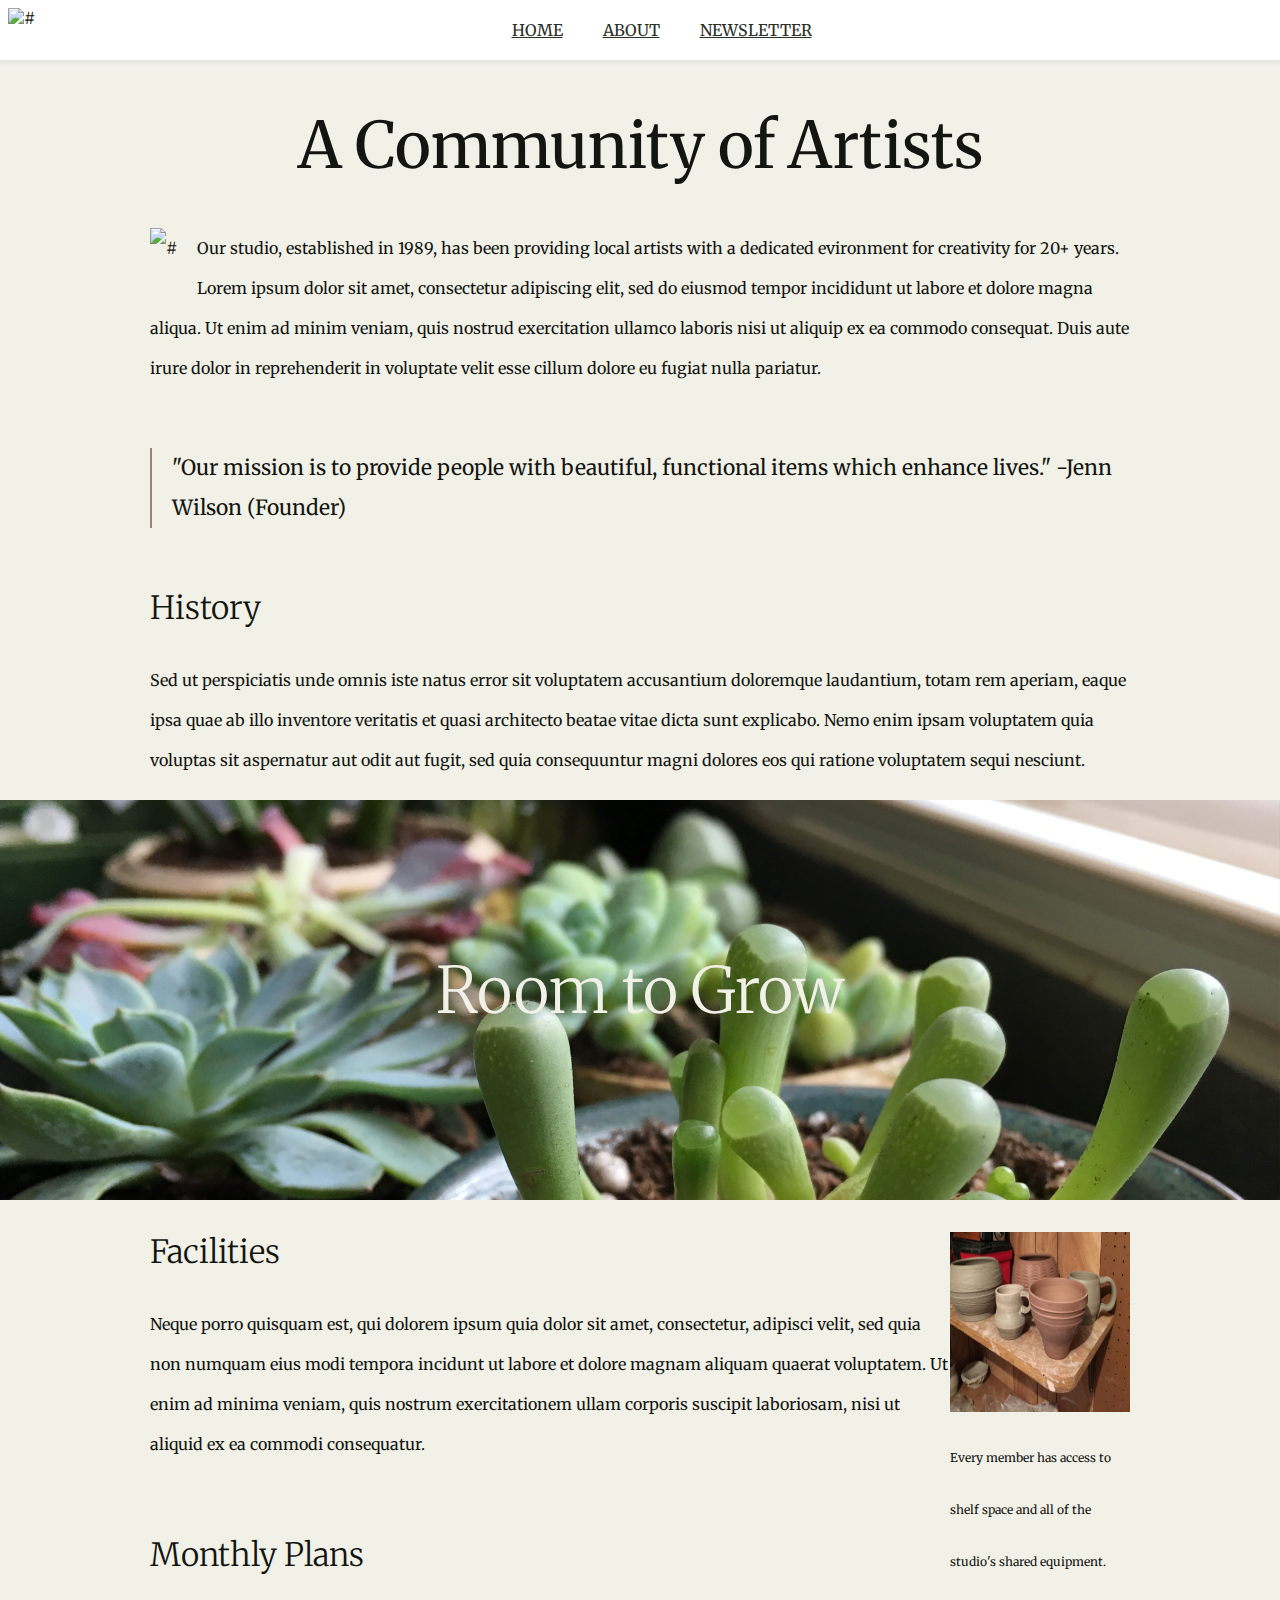
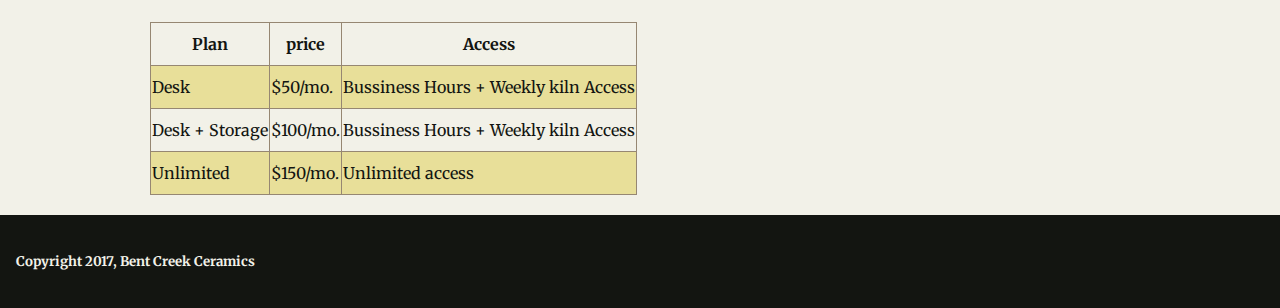
==== commit 4d19b477: "added border color in table" ====
--- a/about.html
+++ b/about.html
@@ -52,6 +52,9 @@
             <div class="Facilities">
                 <div class="shelf">
                     <img src="./images/optimized/background-1.jpg" alt=# width="180" height="180">
+                    <p>Every member has access to</p> 
+                    <p>shelf space and all of the</p>
+                    <p>studio's shared equipment.</p>
                 </div>
                 <h3>Facilities</h3>
                 <p>
@@ -73,7 +76,7 @@
                     </tr>
                 </thead>
                 <tbody>
-                    <tr>
+                    <tr id="rowing1">
                         <td>Desk</td>
                         <td>$50/mo.</td>
                         <td>Bussiness Hours + Weekly kiln Access</td>
@@ -84,7 +87,7 @@
                         <td>$100/mo.</td>
                         <td>Bussiness Hours + Weekly kiln Access</td>
                     </tr>
-                    <tr>
+                    <tr id="rowing2">
                         <td>Unlimited</td>
                         <td>$150/mo.</td>
                         <td>Unlimited access</td> 
--- a/styles.css
+++ b/styles.css
@@ -139,6 +139,10 @@
 .shelf{
     float: right;
 }
+.shelf p {
+    font-size: 12px;
+    
+}
 
 #monthlyPlans{
     display: flex;
@@ -155,6 +159,14 @@
     border-collapse: collapse;
 }
 
+#rowing1 {
+    background-color:#e8df99;
+}
+#rowing2 {
+    background-color:#e8df99;
+}
+
+    
 
 /*home*/
 
